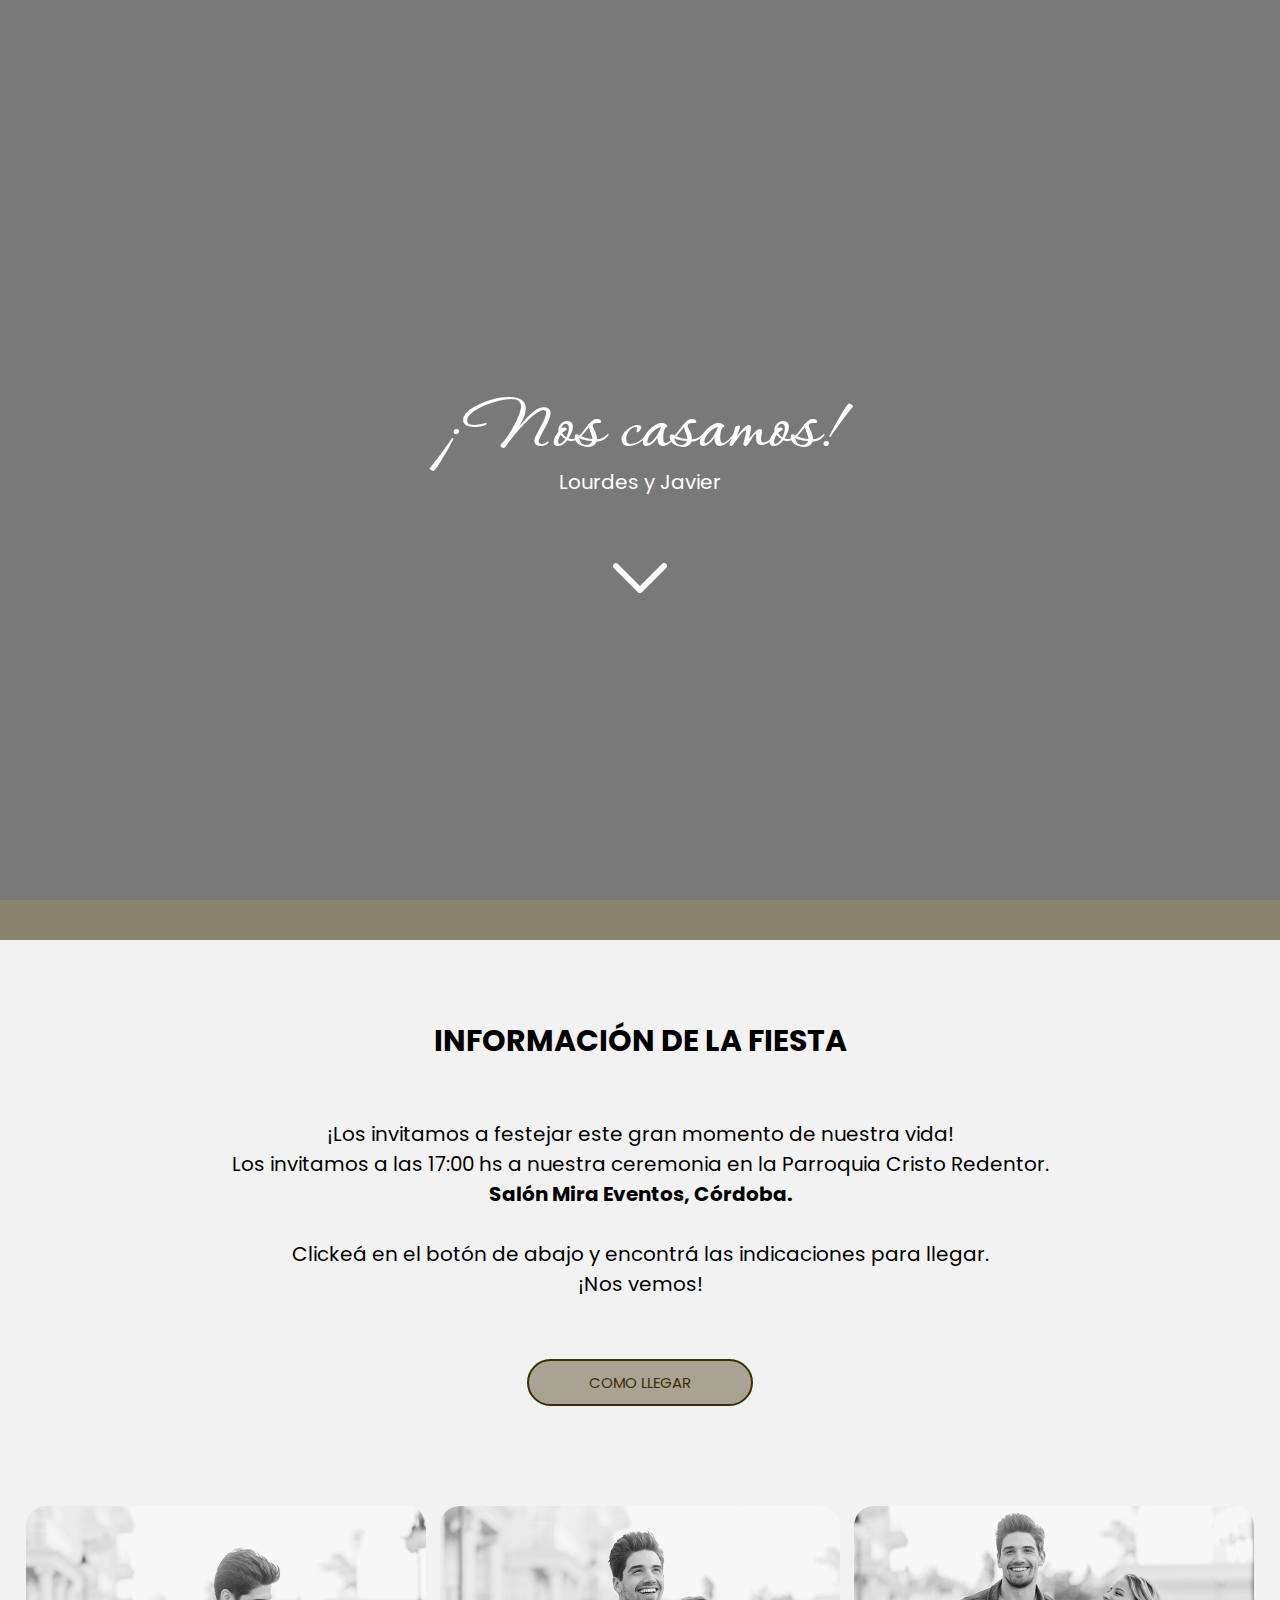
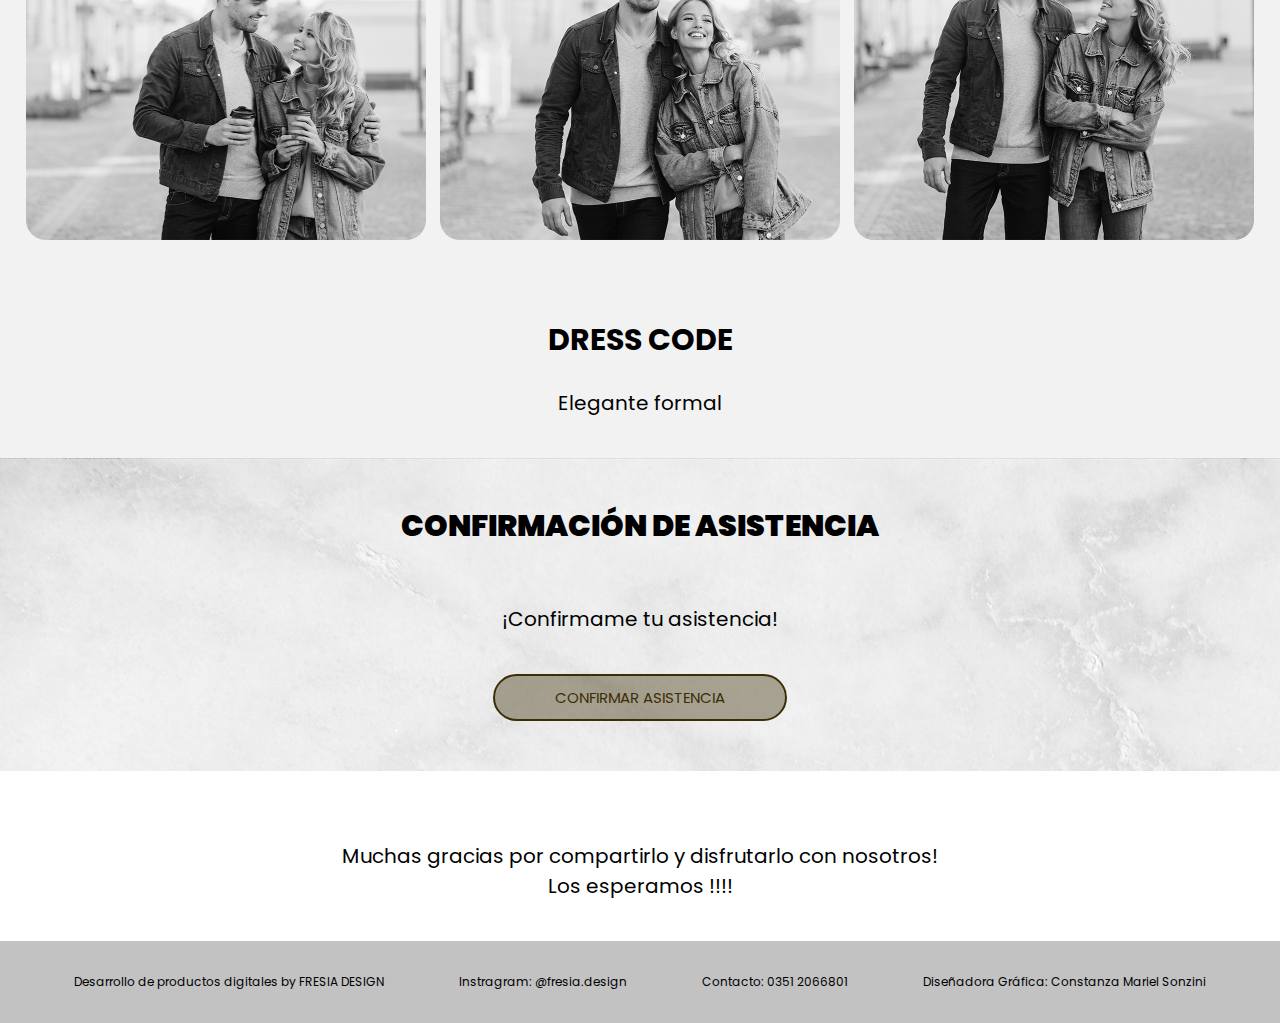
==== index.html @ de500c65 "casamiento" ====
<!DOCTYPE html>
<html>
<head>
  <title>Mi Fiesta de 15</title>
  <link rel="stylesheet" href="estilos.css">
  
</head>
<div>
  
  <div class="fondo-luigina">
    <div class="textos-portada">
      <h1>¡Nos casamos!</h1>
      <p class="años">Lourdes y Javier</p>
    </div>
    <div class="icono">
        <img src="imagenes/icono-flecha.png" alt="Icono 1" class="icono" id="icono1">
    </div>
  </div>

    <div id="countdown-container"> 
      <div class="bloque">
      <span id="countdown"></span>
      </div>
    </div>
    <div class="informacion-fiesta">
     
    <h2 class="titulo2">INFORMACIÓN DE LA FIESTA</h2>
    <p class="info">
      <br>¡Los invitamos a festejar este gran momento de nuestra vida!
      <br>Los invitamos a las 17:00 hs a nuestra ceremonia en la Parroquia Cristo Redentor.
      <br><strong>Salón Mira Eventos, Córdoba.</strong>
      <br>
      <br>Clickeá en el botón de abajo y encontrá las indicaciones para llegar.
      <br> ¡Nos vemos!</p>
    </div>

      <a href="https://www.google.com/maps/place/Mira+Eventos,+Av.+Fuerza+Aerea+Argentina+2170,+X5000+C%C3%B3rdoba/data=!4m2!3m1!1s0x9432a272a716e2e7:0xbb83e424f77c4280?utm_source=mstt_1&entry=gps&g_ep=CAESCTExLjc4LjMwMRgAINeCAyoAQgJBUg%3D%3D" target="_blank" class="map-button">COMO LLEGAR</a>
  
  
<div class="contenedor-imagenes">
    <img src="imagenes/foto1.png" alt="Imagen 4" class="imagen-nueva" id="image4">
    <img src="imagenes/foto2.png" alt="Imagen 3" class="imagen-nueva" id="image4">
    <img src="imagenes/foto3.png" alt="Imagen 2" class="imagen-nueva" id="image4">
</div>

<div class="dress-code">
<h2 class="titulo2">DRESS CODE</h2>
<p>
  Elegante formal
</p>
</div>

<div class="confirmacion-asistencia">
<h2 class="titulo2"><strong>CONFIRMACIÓN DE ASISTENCIA</strong></h2>
  <p class="info">
  <br>¡Confirmame tu asistencia!
</p>
<a href="https://docs.google.com/forms/d/e/1FAIpQLSdggCWP81_WSHuFHcgoWotWp8GrbHBKBRsQt4xReQQXQ1olOQ/viewform" target="_blank" class="map-button">CONFIRMAR ASISTENCIA</a>
</div>

 <div class="saludo-final">
 <p>
  <br>Muchas gracias por compartirlo y disfrutarlo con nosotros!
  <br>Los esperamos !!!!
</p>
</div>

  <script src="js/temporizador.js"></script>
  <script src="js/main.js"></script>

<footer class="footer">
  <div class="footer-container">
    <p class="footer-info">Desarrollo de productos digitales by FRESIA DESIGN</p>
    <p class="footer-info">Instragram: @fresia.design</p>
    <p class="footer-info">Contacto: 0351 2066801</p>
    <p class="footer-info">Diseñadora Gráfica: Constanza Mariel Sonzini</p>
  </div>
</div>
</footer>
</body>
</html>
---- estilos.css ----
@import url('https://fonts.googleapis.com/css2?family=Secular+One&display=swap');
@import url('https://fonts.googleapis.com/css2?family=Kdam+Thmor+Pro&family=Poppins:wght@300&family=Secular+One&display=swap');
@import url('https://fonts.googleapis.com/css2?family=Kdam+Thmor+Pro&family=Oooh+Baby&family=Poppins:wght@300&family=Secular+One&display=swap');
@import url('https://fonts.googleapis.com/css2?family=Corinthia:wght@700&family=Kdam+Thmor+Pro&family=Oooh+Baby&family=Poppins:wght@300&family=Secular+One&display=swap');


body {
  font-family: 'Poppins', sans-serif;
    text-align: center;
    background-color: #f2f2f2;
    width: 100%;
    margin: 0;
    padding: 0;
  }
  
  .fondo-luigina {
    position: relative;
    background-image: url(imagenes/img5.jpg);
    background-size: cover;
    background-position: center center;
    background-repeat: no-repeat;
    height: 100vh;
  }
  
  .fondo-luigina::before {
    content: "";
    position: absolute;
    top: 0;
    left: 0;
    width: 100%;
    height: 100%;
    background-color: rgba(0, 0, 0, 0.5);
    z-index: 1; /* Cambiado a un valor menor */
  }
  
  .textos-portada {
    position: relative;
    z-index: 2; /* Asegura que el texto esté por encima de la capa de transparencia */
    color: #fff; /* Cambia el color del texto para que sea legible en la capa oscura */
    padding-top: 30%;
  }

  .textos-portada .años{
    position: relative;
    z-index: 2; /* Asegura que el texto esté por encima de la capa de transparencia */
    color: #fff; /* Cambia el color del texto para que sea legible en la capa oscura */
    margin-top: -1%;

  }

  .icono {
    padding-top: 23px;
    height: 30px;
    position: relative;
    z-index: 2;
    animation: moverIcono 1s infinite alternate;
  }
  
  @keyframes moverIcono {
    20% {
      top: 0;
    }
    100% {
      top: 20px;
    }
  }

  .image:hover {
    filter: none;
  }

  
  h1 {
    font-family: 'Corinthia', cursive;
    align-content: center;
    font-size: 80px;
    margin-top: 0%;
    margin-bottom: 0%;
  }
  
 .años {
    font-size:20px;
    margin-top: 2%;
    
  }

  p.info {
    font-size: 20px;
    margin-top: 0%;
    font-family: 'Poppins', sans-serif;
  }
 
  
  .map-button {
    display: inline-block;
    margin-top: 20px;
    margin-bottom: 30px;
    padding: 10px 60px;
    background-color: #3c2e0466;
    color: #3c2e04;
    border: 2px solid #3c2e04;
    border-radius: 40px;
    font-size: 15px;
    text-decoration: none;
    cursor: pointer;
  }

  .map-button:hover {
    background-color: #ffffff; /* Cambia el color de fondo al poner el mouse encima */
    color:#3c2e04; /* Cambia el color del texto al poner el mouse encima */
  }

  #countdown-container {
    text-align: center;
    font-size: 20px;
  }
  
  #countdown {
    margin-top: 50px ;
  }
  
.bloque #countdown{
  font-family: 'Poppins', sans-serif;
  display: inline-block;
  width: 100%;
  padding-top: 20px;
  padding-bottom: 20px;
  background-color: #3c2e0491;
  color: #3c2e04;
  margin-top: 0%;
  font-size: 50px;
  text-decoration: none;
}

.contenedor-imagenes {
  position: relative;
  background-size: cover;
  background-position: center center;
  background-repeat: no-repeat;
}

.imagen-nueva {
  margin-top: 70px;
  max-height: 400px;
  width: 400px;
  margin-inline: 5px;
  object-fit: cover;
  filter: grayscale(100%);
  transition: filter 0.3s;
  cursor: pointer;
  border-radius: 20px;
  flex: 1;
}

.imagen-nueva:hover {
  filter: none;
  transform: scale(1.07);
}


.dress-code{
  margin-top: 2%;
  padding: 20px;
  font-size: 20px;
  font-family: 'Poppins', sans-serif;

}

.confirmacion-asistencia{
  background-image: url(imagenes/fondo1.jpg);
  padding: 20px;
  font-size: 20px;
  background-color: white;
  font-family: 'Poppins', sans-serif;
}

.informacion-fiesta {
  margin-top: 2%;
  padding: 20px;
  font-size: 20px;
  font-family: 'Poppins', sans-serif;
}


.contenedor-regalos{
  background-color: white;
  height: 180px;
  background-color: white;
  font-family: 'Poppins', sans-serif;
}

.contenedor-regalos p{
  margin: 0%;
  font-size: 20px;
  padding: 30px;
  text-align: center;
  font-family: 'Poppins', sans-serif;
}
.saludo-final{
  padding: 20px;
  font-size: 20px;
  background-color: rgb(255, 255, 255);
  font-family: 'Poppins', sans-serif;
}

.footer {
  background-color: #0311d125;
  color: #000000;
  padding: 20px 0;
  text-align: center;
}

.footer-info {
  font-size: 17px;
  display: inline-block;
  margin-inline:3%;
}

@media only screen and (max-width: 1100px) {

  .map-button {
    display: inline-block;
    margin-top: 20px;
    margin-bottom: 30px;
    padding: 10px 60px;
    background-color:#0f1ccf25;
    color: #11057eda;
    border: 2px solid #11057e67;
    border: 2px solid;
    border-radius: 40px;
    font-size: 35px;
    text-decoration: none;
    cursor: pointer;
  }

  .map-button:hover {
    background-color: #ffffff; /* Cambia el color de fondo al poner el mouse encima */
    color: #000000; /* Cambia el color del texto al poner el mouse encima */
  }
}
  .contenedor-regalos{
    background-color: white;
    height: 400px;
    background-color: white;
    font-family: 'Poppins', sans-serif;
  }
  
  .saludo-final{
    padding: 20px;
    font-size: 20px;
    background-color: rgb(255, 255, 255);
    font-family: 'Poppins', sans-serif;
  }
  .footer {
    background-color: #00000032;
    color: #000000;
    padding: 10px 0;
    text-align: center;
  }
  
  .footer-info {
    font-size: 12px;
    display: inline-block;
    margin-inline:2%;
    padding: 10px;
  }
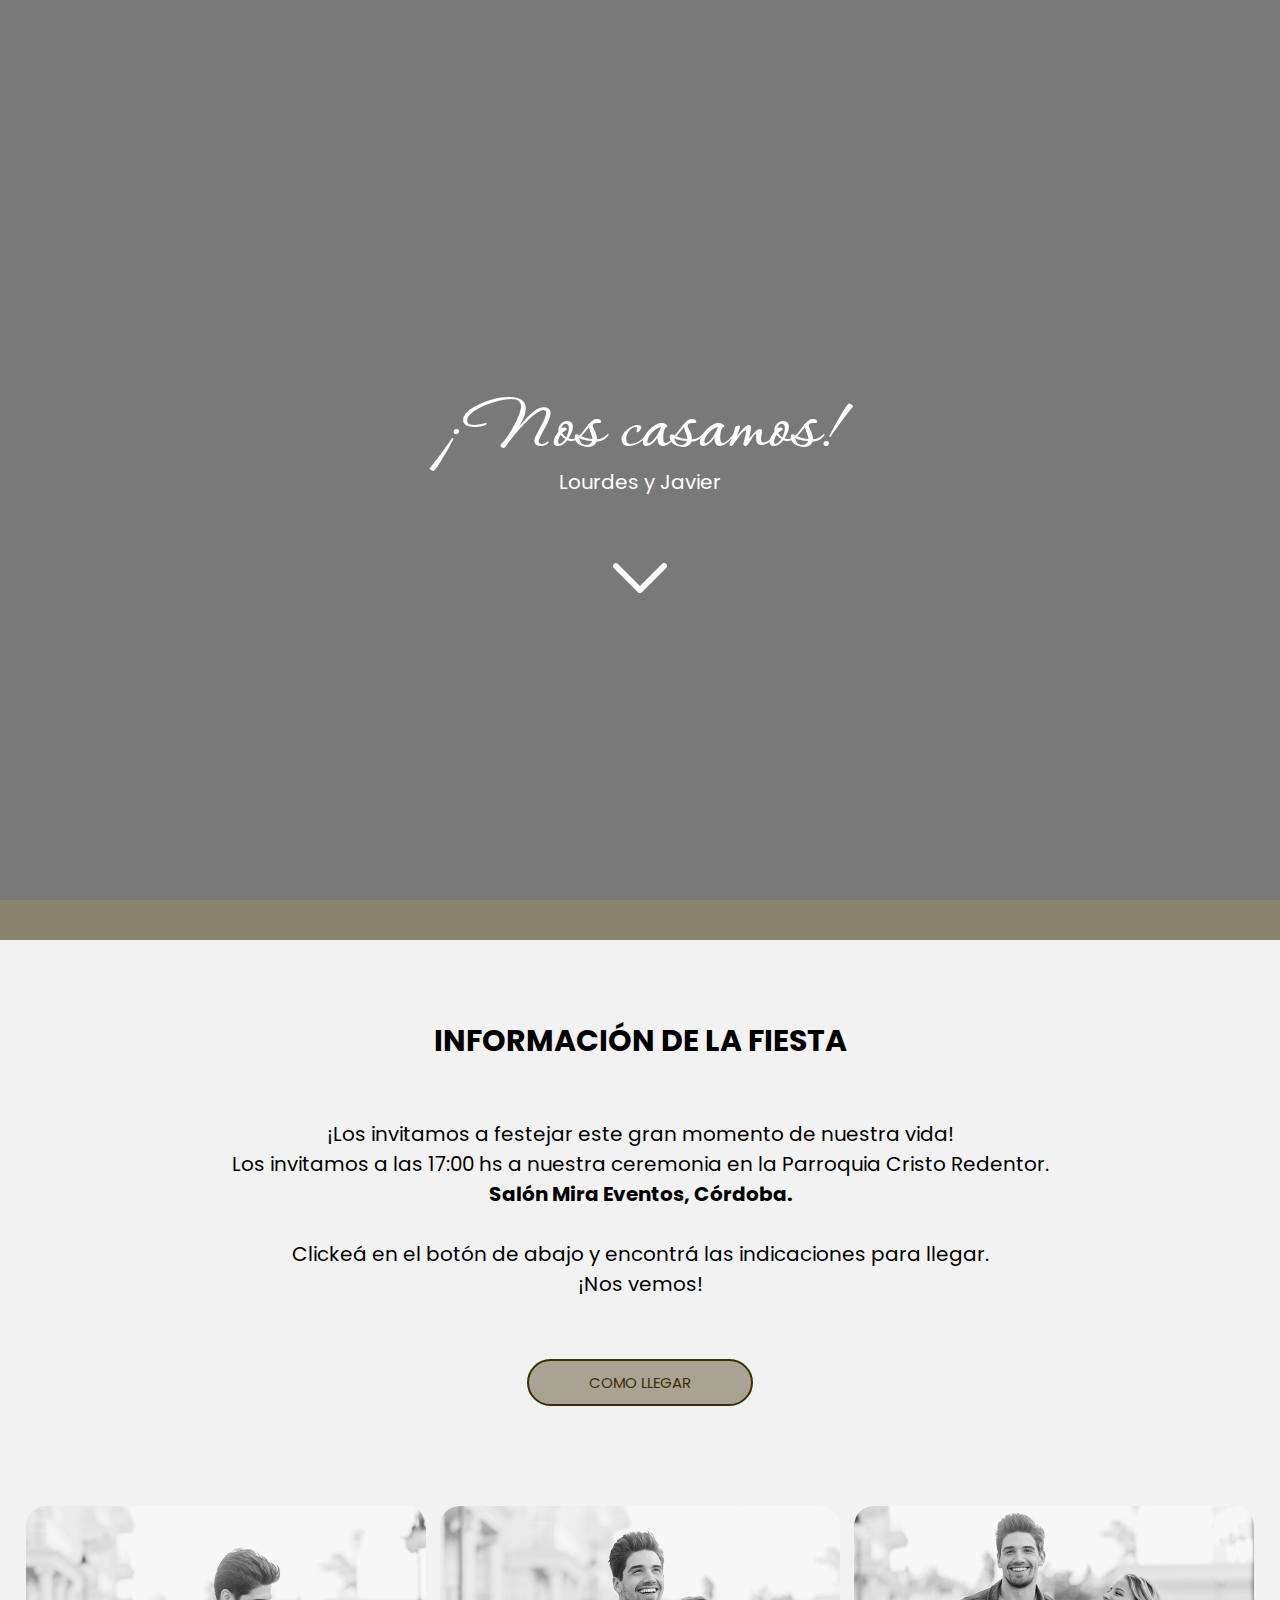
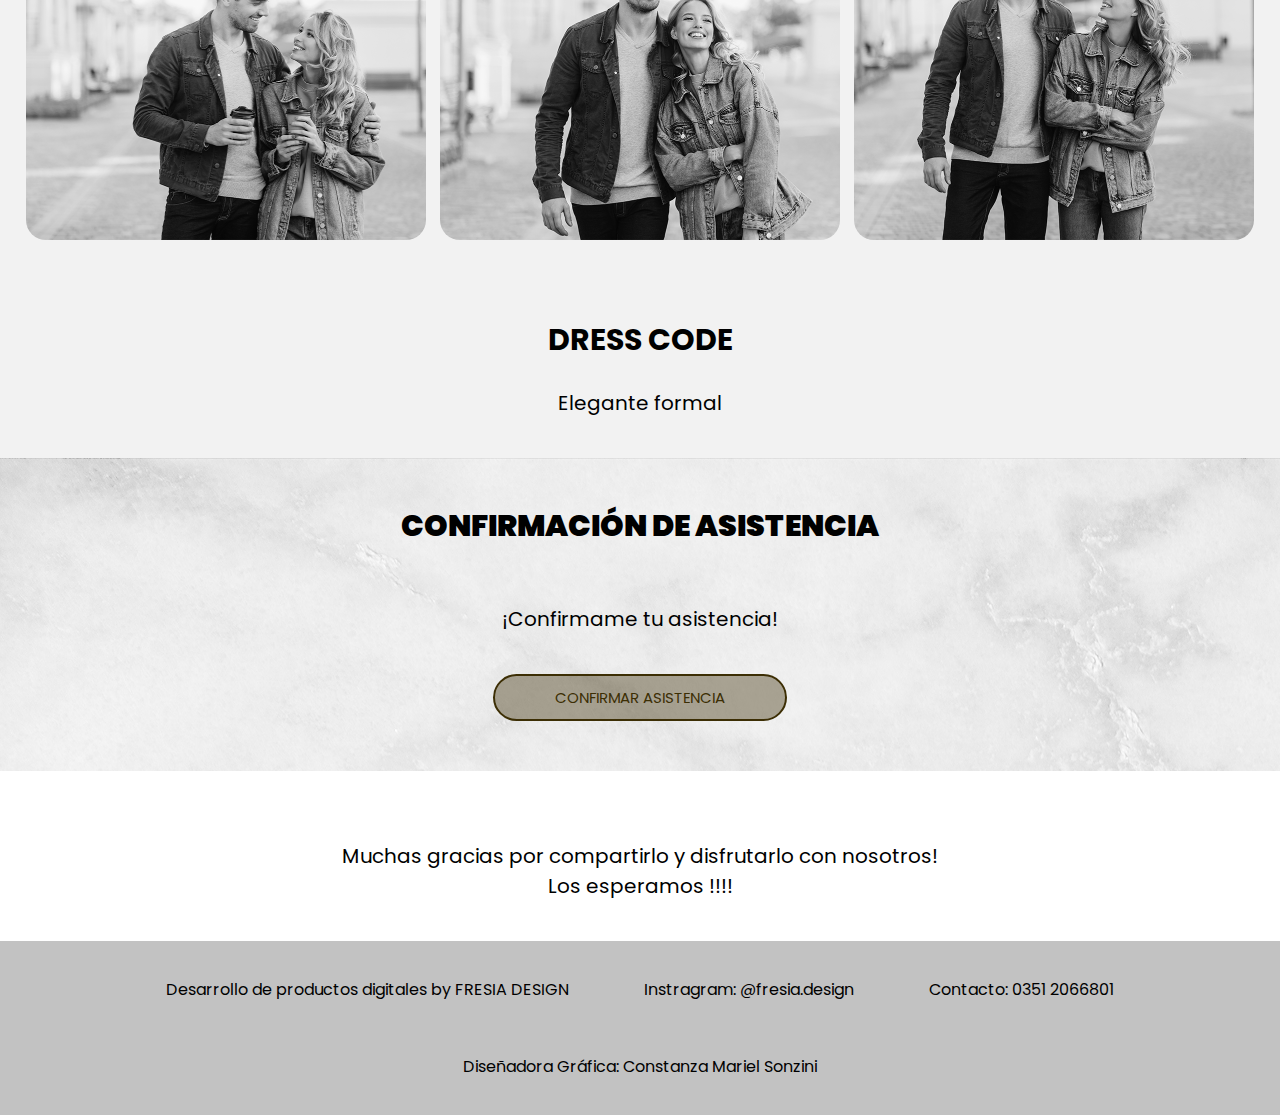
==== commit 77907db6: "cambio 7" ====
--- a/index.html
+++ b/index.html
@@ -1,7 +1,8 @@
 <!DOCTYPE html>
 <html>
 <head>
-  <title>Mi Fiesta de 15</title>
+  <meta http-equiv="Content-Type" content="text/html; charset=utf-8"/>
+  <title>Lourdes y Javier</title>
   <link rel="stylesheet" href="estilos.css">
   
 </head>
--- a/estilos.css
+++ b/estilos.css
@@ -223,9 +223,9 @@
     margin-top: 20px;
     margin-bottom: 30px;
     padding: 10px 60px;
-    background-color:#0f1ccf25;
-    color: #11057eda;
-    border: 2px solid #11057e67;
+    background-color: #3c2e0466;
+    color: #3c2e04;
+    border: 2px solid #3c2e04;
     border: 2px solid;
     border-radius: 40px;
     font-size: 35px;
@@ -259,7 +259,7 @@
   }
   
   .footer-info {
-    font-size: 12px;
+    font-size: 16px;
     display: inline-block;
     margin-inline:2%;
     padding: 10px;
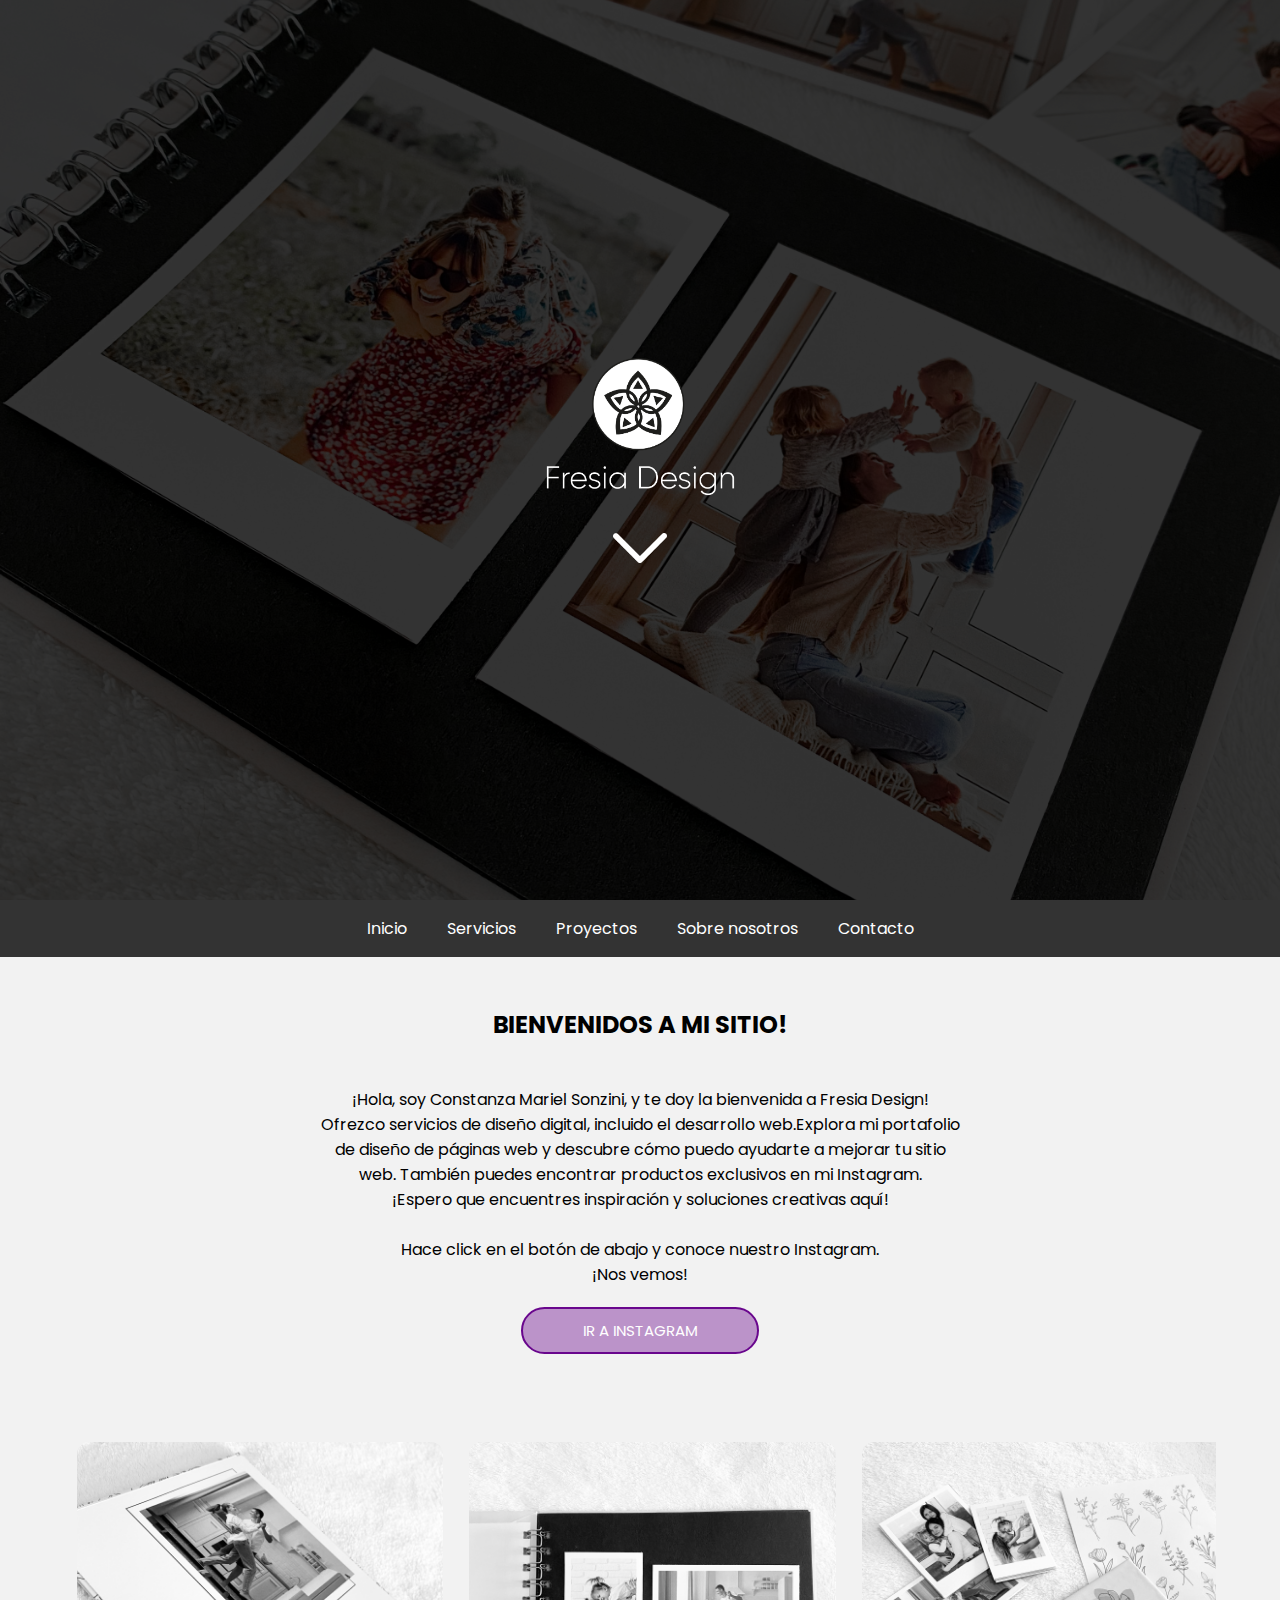
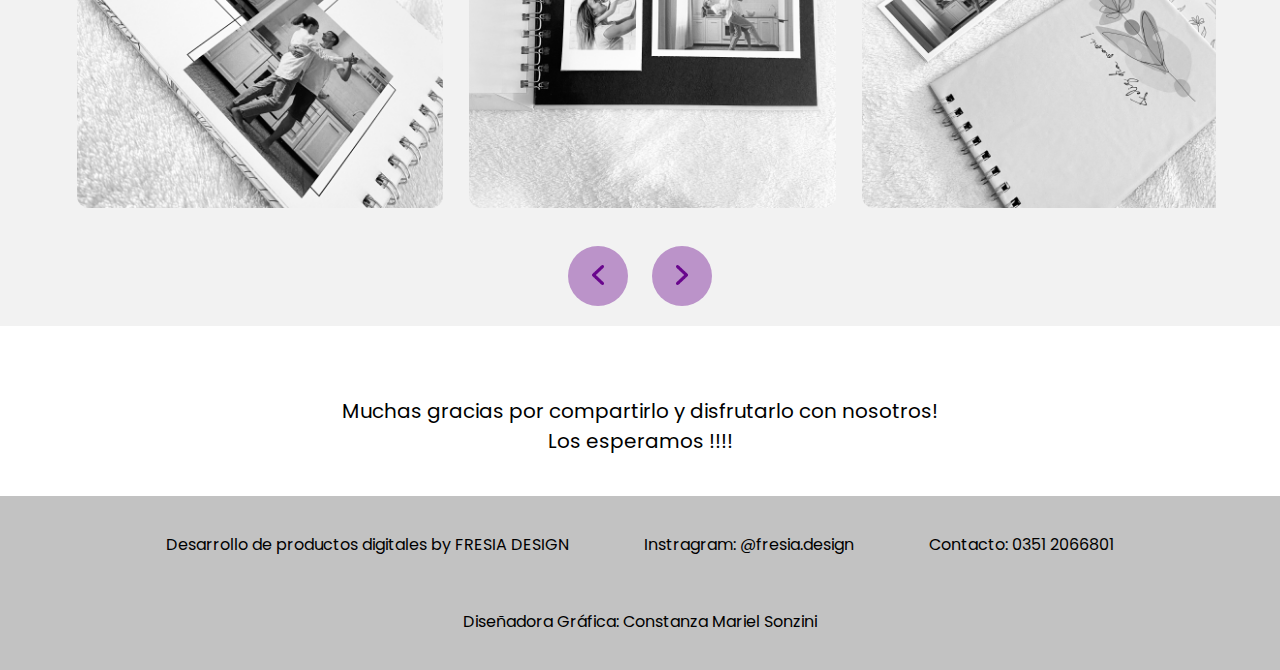
==== commit 6b7114e4: "primer commit" ====
--- a/index.html
+++ b/index.html
@@ -2,72 +2,85 @@
 <html>
 <head>
   <meta http-equiv="Content-Type" content="text/html; charset=utf-8"/>
-  <title>Lourdes y Javier</title>
-  <link rel="stylesheet" href="estilos.css">
+  <title>Fresia Design</title>
+  <link rel="stylesheet" href="./estilos/estilos.css"> 
+  <link rel="stylesheet" href="./estilos/estilos2.css">
   
 </head>
-<div>
+
+<body>
   
-  <div class="fondo-luigina">
-    <div class="textos-portada">
-      <h1>¡Nos casamos!</h1>
-      <p class="años">Lourdes y Javier</p>
+  <div>     
+  <div class="fondo-fresia">
+    <div class="logo-portada">
+      <img src="./imagenes/logo negro clasico blanco.png" alt="Logo de la empresa">
     </div>
-    <div class="icono">
+        <div class="icono">
         <img src="imagenes/icono-flecha.png" alt="Icono 1" class="icono" id="icono1">
     </div>
   </div>
 
-    <div id="countdown-container"> 
-      <div class="bloque">
-      <span id="countdown"></span>
-      </div>
-    </div>
-    <div class="informacion-fiesta">
+  <header>
+    <nav>
+        <ul>
+            <li><a href="index.html">Inicio</a></li>
+            <li><a href="servicios.html">Servicios</a></li>
+            <li><a href="#">Proyectos</a></li>
+            <li><a href="#">Sobre nosotros</a></li>
+            <li><a href="#">Contacto</a></li>
+        </ul>
+    </nav>
+  </header>
+
+    
+    
+    <div class="info-general">
      
-    <h2 class="titulo2">INFORMACIÓN DE LA FIESTA</h2>
-    <p class="info">
-      <br>¡Los invitamos a festejar este gran momento de nuestra vida!
-      <br>Los invitamos a las 17:00 hs a nuestra ceremonia en la Parroquia Cristo Redentor.
-      <br><strong>Salón Mira Eventos, Córdoba.</strong>
+      <h2>BIENVENIDOS A MI SITIO!</h2>
+      <p class="info">
+      <br>¡Hola, soy Constanza Mariel Sonzini, y te doy la bienvenida a Fresia Design!
+      <br>Ofrezco servicios de diseño digital, incluido el desarrollo web.Explora mi portafolio de diseño de páginas web y descubre cómo puedo ayudarte a mejorar tu sitio web. También puedes encontrar productos exclusivos en mi Instagram.
+      <br>¡Espero que encuentres inspiración y soluciones creativas aquí!
       <br>
-      <br>Clickeá en el botón de abajo y encontrá las indicaciones para llegar.
+      <br>Hace click en el botón de abajo y conoce nuestro Instagram.
       <br> ¡Nos vemos!</p>
-    </div>
+      
 
-      <a href="https://www.google.com/maps/place/Mira+Eventos,+Av.+Fuerza+Aerea+Argentina+2170,+X5000+C%C3%B3rdoba/data=!4m2!3m1!1s0x9432a272a716e2e7:0xbb83e424f77c4280?utm_source=mstt_1&entry=gps&g_ep=CAESCTExLjc4LjMwMRgAINeCAyoAQgJBUg%3D%3D" target="_blank" class="map-button">COMO LLEGAR</a>
+      <a href="https://www.instagram.com/fresia.design/" class="boton">IR A INSTAGRAM</a>
   
   
-<div class="contenedor-imagenes">
-    <img src="imagenes/foto1.png" alt="Imagen 4" class="imagen-nueva" id="image4">
-    <img src="imagenes/foto2.png" alt="Imagen 3" class="imagen-nueva" id="image4">
-    <img src="imagenes/foto3.png" alt="Imagen 2" class="imagen-nueva" id="image4">
-</div>
 
-<div class="dress-code">
-<h2 class="titulo2">DRESS CODE</h2>
-<p>
-  Elegante formal
-</p>
-</div>
+      <div class="carousel-container">
+        
+        <div class="carousel">
+          <img src="imagenes/fresia2.jpg" alt="Imagen 1">
+          <img src="imagenes/fresia7.jpg" alt="Imagen 2">
+          <img src="imagenes/fresia4.jpg" alt="Imagen 3">
+          <img src="imagenes/fresia5.jpg" alt="Imagen 4">
+          <img src="imagenes/fresia6.jpg" alt="Imagen 5">
+          <img src="imagenes/fresia3.jpg" alt="Imagen 6">
+        </div>
+      </div>
+  <div class="botones">
+      <button id="prev">
+        <img src="imagenes/icono atras.png" alt="Anterior">
+      </button>
 
-<div class="confirmacion-asistencia">
-<h2 class="titulo2"><strong>CONFIRMACIÓN DE ASISTENCIA</strong></h2>
-  <p class="info">
-  <br>¡Confirmame tu asistencia!
-</p>
-<a href="https://docs.google.com/forms/d/e/1FAIpQLSdggCWP81_WSHuFHcgoWotWp8GrbHBKBRsQt4xReQQXQ1olOQ/viewform" target="_blank" class="map-button">CONFIRMAR ASISTENCIA</a>
-</div>
+      <button id="next">
+        <img src="imagenes/icono siguiente.png" alt="Siguiente">
+      </button>
+  </div>
 
- <div class="saludo-final">
- <p>
-  <br>Muchas gracias por compartirlo y disfrutarlo con nosotros!
-  <br>Los esperamos !!!!
-</p>
-</div>
 
-  <script src="js/temporizador.js"></script>
-  <script src="js/main.js"></script>
+    
+  <div class="saludo-final">
+  <p>
+    <br>Muchas gracias por compartirlo y disfrutarlo con nosotros!
+    <br>Los esperamos !!!!
+  </p>
+  </div>
+
+  </div>
 
 <footer class="footer">
   <div class="footer-container">
@@ -78,5 +91,10 @@
   </div>
 </div>
 </footer>
+<script src="js/script.js"></script>
+<script src="js/main.js"></script>
+<script src="js/temporizador.js"></script>
 </body>
+
+
 </html>--- a/estilos/estilos.css
+++ b/estilos/estilos.css
@@ -0,0 +1,259 @@
+@import url('https://fonts.googleapis.com/css2?family=Secular+One&display=swap');
+@import url('https://fonts.googleapis.com/css2?family=Kdam+Thmor+Pro&family=Poppins:wght@300&family=Secular+One&display=swap');
+@import url('https://fonts.googleapis.com/css2?family=Kdam+Thmor+Pro&family=Oooh+Baby&family=Poppins:wght@300&family=Secular+One&display=swap');
+@import url('https://fonts.googleapis.com/css2?family=Corinthia:wght@700&family=Kdam+Thmor+Pro&family=Oooh+Baby&family=Poppins:wght@300&family=Secular+One&display=swap');
+
+
+body {
+  font-family: 'Poppins', sans-serif;
+    text-align: center;
+    background-color: #f2f2f2;
+    width: 100%;
+    margin: 0;
+    padding: 0;
+  }
+  
+  .fondo-luigina {
+    position: relative;
+    background-image: url(imagenes/img5.jpg);
+    background-size: cover;
+    background-position: center center;
+    background-repeat: no-repeat;
+    height: 100vh;
+  }
+  
+  .fondo-luigina::before {
+    content: "";
+    position: absolute;
+    top: 0;
+    left: 0;
+    width: 100%;
+    height: 100%;
+    background-color: rgba(0, 0, 0, 0.5);
+    z-index: 1; /* Cambiado a un valor menor */
+  }
+  
+  .textos-portada {
+    position: relative;
+    z-index: 2; /* Asegura que el texto esté por encima de la capa de transparencia */
+    color: #fff; /* Cambia el color del texto para que sea legible en la capa oscura */
+    padding-top: 30%;
+  }
+
+  .textos-portada .años{
+    position: relative;
+    z-index: 2; /* Asegura que el texto esté por encima de la capa de transparencia */
+    color: #fff; /* Cambia el color del texto para que sea legible en la capa oscura */
+    margin-top: -1%;
+
+  }
+
+  .icono {
+    padding-top: 23px;
+    height: 30px;
+    position: relative;
+    z-index: 2;
+    animation: moverIcono 1s infinite alternate;
+  }
+  
+  @keyframes moverIcono {
+    20% {
+      top: 0;
+    }
+    100% {
+      top: 20px;
+    }
+  }
+
+  .image:hover {
+    filter: none;
+  }
+
+  
+  h1 {
+    font-family: 'Corinthia', cursive;
+    align-content: center;
+    font-size: 80px;
+    margin-top: 0%;
+    margin-bottom: 0%;
+  }
+  
+ .años {
+    font-size:20px;
+    margin-top: 2%;
+    
+  }
+
+  p.info {
+    font-size: 20px;
+    margin-top: 0%;
+    font-family: 'Poppins', sans-serif;
+  }
+ 
+  
+  .map-button {
+    display: inline-block;
+    margin-top: 20px;
+    margin-bottom: 30px;
+    padding: 10px 60px;
+    background-color: #3c2e0466;
+    color: #3c2e04;
+    border: 2px solid #3c2e04;
+    border-radius: 40px;
+    font-size: 15px;
+    text-decoration: none;
+    cursor: pointer;
+  }
+
+  .map-button:hover {
+    background-color: #ffffff; /* Cambia el color de fondo al poner el mouse encima */
+    color:#3c2e04; /* Cambia el color del texto al poner el mouse encima */
+  }
+
+  #countdown-container {
+    text-align: center;
+    font-size: 20px;
+  }
+  
+  #countdown {
+    margin-top: 50px ;
+  }
+  
+.bloque #countdown{
+  font-family: 'Poppins', sans-serif;
+  display: inline-block;
+  width: 100%;
+  padding-top: 20px;
+  padding-bottom: 20px;
+  background-color: #3c2e0491;
+  color: #3c2e04;
+  margin-top: 0%;
+  font-size: 50px;
+  text-decoration: none;
+}
+
+.contenedor-imagenes {
+  position: relative;
+  background-size: cover;
+  background-position: center center;
+  background-repeat: no-repeat;
+}
+
+.imagen-nueva {
+  margin-top: 70px;
+  max-height: 400px;
+  width: 400px;
+  margin-inline: 5px;
+  object-fit: cover;
+  filter: grayscale(100%);
+  transition: filter 0.3s;
+  cursor: pointer;
+  border-radius: 20px;
+  flex: 1;
+}
+
+.imagen-nueva:hover {
+  filter: none;
+  transform: scale(1.07);
+}
+
+
+.dress-code{
+  margin-top: 2%;
+  padding: 20px;
+  font-size: 20px;
+  font-family: 'Poppins', sans-serif;
+
+}
+
+
+.informacion-fiesta {
+  margin-top: 2%;
+  padding: 20px;
+  font-size: 20px;
+  font-family: 'Poppins', sans-serif;
+}
+
+
+.contenedor-regalos{
+  background-color: white;
+  height: 180px;
+  background-color: white;
+  font-family: 'Poppins', sans-serif;
+}
+
+.contenedor-regalos p{
+  margin: 0%;
+  font-size: 20px;
+  padding: 30px;
+  text-align: center;
+  font-family: 'Poppins', sans-serif;
+}
+.saludo-final{
+  padding: 20px;
+  font-size: 20px;
+  background-color: rgb(255, 255, 255);
+  font-family: 'Poppins', sans-serif;
+}
+
+.footer {
+  background-color: #0311d125;
+  color: #000000;
+  padding: 20px 0;
+  text-align: center;
+}
+
+.footer-info {
+  font-size: 17px;
+  display: inline-block;
+  margin-inline:3%;
+}
+
+@media only screen and (max-width: 1100px) {
+
+  .map-button {
+    display: inline-block;
+    margin-top: 20px;
+    margin-bottom: 30px;
+    padding: 10px 60px;
+    background-color: #3c2e0466;
+    color: #3c2e04;
+    border: 2px solid #3c2e04;
+    border: 2px solid;
+    border-radius: 40px;
+    font-size: 35px;
+    text-decoration: none;
+    cursor: pointer;
+  }
+
+  .map-button:hover {
+    background-color: #ffffff; /* Cambia el color de fondo al poner el mouse encima */
+    color: #000000; /* Cambia el color del texto al poner el mouse encima */
+  }
+}
+  .contenedor-regalos{
+    background-color: white;
+    height: 400px;
+    background-color: white;
+    font-family: 'Poppins', sans-serif;
+  }
+  
+  .saludo-final{
+    padding: 20px;
+    font-size: 20px;
+    background-color: rgb(255, 255, 255);
+    font-family: 'Poppins', sans-serif;
+  }
+  .footer {
+    background-color: #00000032;
+    color: #000000;
+    padding: 10px 0;
+    text-align: center;
+  }
+  
+  .footer-info {
+    font-size: 16px;
+    display: inline-block;
+    margin-inline:2%;
+    padding: 10px;
+  }
--- a/estilos/estilos2.css
+++ b/estilos/estilos2.css
@@ -0,0 +1,237 @@
+/*BODY*/
+
+body{
+    justify-content: center;
+    font-family: 'Poppins', sans-serif;
+    text-align: center;
+    background-color: #f2f2f2;
+    width: 100%; 
+}
+
+/*LOGO*/
+
+.logo-portada img{
+    width: 15%;
+    height: auto;
+    position: relative;
+    padding-top: 28%;
+    z-index: 2; /* Asegura que el texto esté por encima de la capa de transparencia */
+    color: #fff; /* Cambia el color del texto para que sea legible en la capa oscura */
+  }
+
+  .icono {
+    padding-top: 15px;
+    height: 30px;
+    position: relative;
+    z-index: 2;
+    animation: moverIcono 1s infinite alternate;
+  }
+  
+  @keyframes moverIcono {
+    20% {
+      top: 0;
+    }
+    100% {
+      top: 20px;
+    }
+  }
+
+
+/*HEADER*/
+
+header {
+    background-color: #333; /* Color de fondo del encabezado */
+    color: #fff; /* Color de texto del encabezado */
+    display: flex;
+    justify-content: center;
+}
+
+nav ul {
+    list-style: none; /* Quita las viñetas de la lista */
+    display: flex; /* Muestra los elementos del menú en línea */
+    padding: 0%;
+}
+
+nav li {
+    margin-inline: 20px; /* Espacio entre elementos del menú */
+}
+
+nav a {
+    text-decoration: none; /* Quita el subrayado de los enlaces */
+    color: #fff; /* Color de texto de los enlaces */
+    font-weight: thin; /* Texto en negrita */
+}
+
+/* Cambiar color de enlace al pasar el mouse sobre ellos */
+nav a:hover {
+    color: #b69cff; /* Color al pasar el mouse */
+}
+
+/*BODY - FONDO*/
+
+.fondo-fresia {
+    position: relative;
+    background-image: url(../imagenes/fresia1.jpg);
+    background-size: cover;
+    background-position: center center;
+    background-repeat: no-repeat;
+    height: 100vh;
+  }
+  
+.fondo-fresia::before {
+    content: "";
+    position: absolute;
+    top: 0;
+    left: 0;
+    width: 100%;
+    height: 100%;
+    background-color: rgba(0, 0, 0, 0.8);
+    z-index: 1; /* Cambiado a un valor menor */
+  }
+
+  /*INICIO*/
+
+  .info-general{
+    width: 100%; /* Establece el ancho del 80% de la ventana del navegador */
+    margin-top: 50px;
+  }
+  .info-general .info {
+    width: 50%;
+    margin: 0 auto; /* Centra horizontalmente la sección */
+    font-size: 16px;
+    text-align: center;
+  }
+
+  /*BOTON INSTAGRAM*/
+
+  .boton {
+    display: inline-block;
+    margin-top: 20px;
+    margin-bottom: 30px;
+    padding: 10px 60px;
+    background-color: #69068d66;
+    color: #ffffff;
+    border: 2px solid #69068d;
+    border-radius: 40px;
+    font-size: 15px;
+    text-decoration: none;
+    cursor: pointer;
+  }
+
+  .boton:hover {
+    background-color: #ffffff; /* Cambia el color de fondo al poner el mouse encima */
+    color:#69068d; /* Cambia el color del texto al poner el mouse encima */
+  }
+
+
+  /*CARRUSEL*/
+
+  .carousel-container {
+    margin: 0 auto; /* Centra horizontalmente la sección */
+    width: 90%;
+    display: flex;
+    align-items: center;
+    justify-content: center;
+    overflow: hidden; /* Para ocultar las imágenes fuera del carrusel */
+  }
+  
+  .carousel {
+    display: flex;
+    transition: transform 0.5s; /* Para una transición suave al cambiar las imágenes */
+    border-radius: 20px;
+  }
+  
+  .carousel img {
+    max-width: 31.8%;
+    padding: 8px; /* Espacio entre las imágenes */
+    margin-top: 50px;
+    margin-bottom: 30px;
+    margin-inline: 5px;
+    object-fit: cover;
+    filter: grayscale(100%);
+    transition: filter 0.3s;
+    cursor: pointer;
+    flex: 1;
+    border-radius: 20px;
+    }
+    
+    .carousel img:hover {
+      filter: none;
+      transform: scale(1.06);
+    }
+
+    /*BOTONES CARRUSEL */
+    
+    #prev, #next {
+      width: 60px; /* Ancho del botón circular */
+      height: 60px; /* Alto del botón circular */
+      border-radius: 50%; /* Establece el borde redondeado para hacerlo circular */
+      background-color: #69068d66; /* Color de fondo del botón */
+      display: inline-block;
+      justify-content: center;
+      align-items: center;
+      cursor: pointer;
+      border: none; /* Elimina el borde */
+      margin: 0 10px; /* Margen izquierdo y derecho para separar los botones */
+    }
+    
+    #prev img, #next img {
+      width: 25%; /* Ajusta el ancho del ícono al 100% del contenedor del botón */
+      height: auto; /* Mantiene la proporción de aspecto de la imagen */
+    }
+    
+    #prev:hover, #next:hover {
+      background-color: #ffffff; /* Cambia el color de fondo al poner el mouse encima */
+      color: #69068d; /* Cambia el color del ícono al poner el mouse encima */
+      border: 2px solid #69068d;
+    }
+    
+.botones {
+  margin-bottom: 20px;
+}
+
+
+/*GALERIA DE SERVICIOS*/
+
+.conteiner-servicios {
+
+  display: flex;
+  margin-top: 50px;
+  align-items: center;
+  justify-content: center;
+  
+}
+
+.conteiner-servicios .imagen-nueva {
+  position: relative;
+  margin: 10px;
+  max-width: 25%;
+  
+  
+}
+
+.imagen-nueva img, .hover-image {
+  max-width: 100%;
+  height: auto;
+  transition: transform 0.5s;
+  border-radius: 20px;
+  
+}
+
+.hover-image {
+  position: absolute;
+  top: 0;
+  left: 0;
+  opacity: 0;
+}
+
+.imagen-nueva:hover img {
+  transform: scale(1.05);
+  
+  
+}
+
+.imagen-nueva:hover .hover-image {
+  opacity: 2;
+}
+
